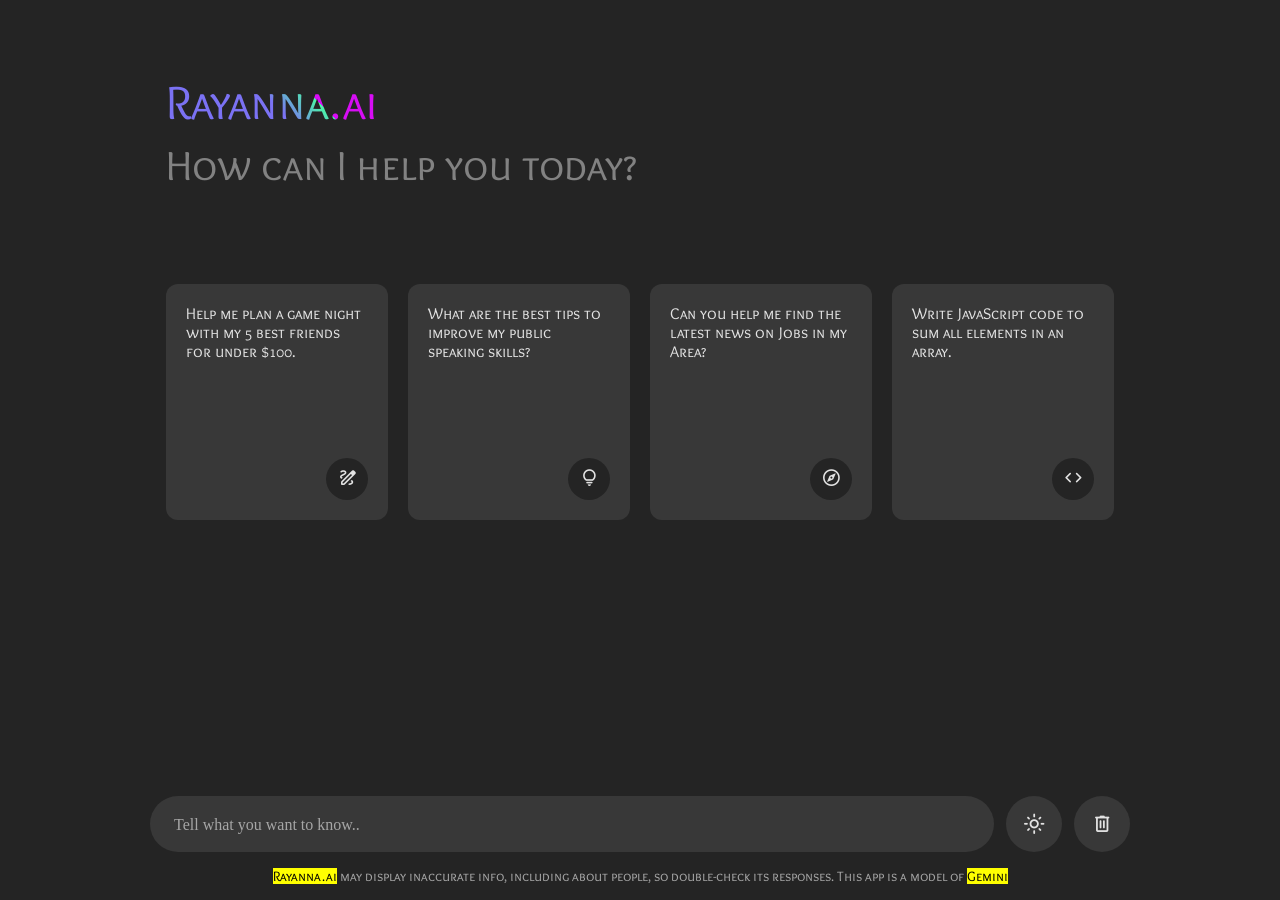
==== index.html @ 3b68b198 "Add files via upload" ====
<!DOCTYPE html>
<!-- Coding By CodingNepal - www.codingnepalweb.com -->
<html lang="en">
<head>
  <meta charset="UTF-8">
  <meta name="viewport" content="width=device-width, initial-scale=1.0">
  <title>Rayanna.ai</title>
  <!-- Linking Google Fonts For Icons -->
  <link rel="stylesheet" href="https://fonts.googleapis.com/css2?family=Material+Symbols+Rounded:opsz,wght,FILL,GRAD@24,400,0,0" />
  <style>
    /* Import Google Font - Overclock+SC */
@import url('https://fonts.googleapis.com/css2?family=Overlock+SC:wght@400&display=swap');
@import url('https://fonts.googleapis.com/css2?family=Twinkle+Star&display=swap');
/* Place in your CSS file at the top of the document */
/* Place in your CSS file at the top of the document */

@import url('https://fonts.googleapis.com/css2?family=Protest+Riot&display=swap');
@import url('https://fonts.googleapis.com/css2?family=Atomic+Age&display=swap');
* {
  margin: 0;
  padding: 0;
  box-sizing: border-box;
  font-family: 'Overlock SC', cursive;
}

:root {
  /* Dark mode colors */
  --text-color: #E3E3E3;
  --subheading-color: #828282;
  --placeholder-color: #A6A6A6;
  --primary-color: #242424;
  --secondary-color: #383838;
  --secondary-hover-color: #444;
}

.light_mode {
  /* Light mode colors */
  --text-color: #222;
  --subheading-color: #A0A0A0;
  --placeholder-color: #6C6C6C;
  --primary-color: #FFF;
  --secondary-color: #E9EEF6;
  --secondary-hover-color: #DBE1EA;
}

body {
  background: var(--primary-color);
}

.header, .chat-list .message, .typing-form {
  margin: 0 auto;
  max-width: 980px;
}

.header {
  margin-top: 6vh;
  padding: 1rem;
  overflow-x: hidden;
}

body.hide-header .header {
  margin: 0;
  display: none;
}

.header :where(.title, .subtitle) {
  color: var(--text-color);
  font-weight: 500;
  line-height: 4rem;
}

/** Text Gradient Example */ 
.header .title {
  width: fit-content;
  font-size: 3rem;
font-family: 'Overlock SC', cursive;
 color: #7b72f4; 
 background-image: linear-gradient(45deg, #7b72f4 50%, #49faa5 67%, #d70df4 6%); 
 background-clip: text; 
 -webkit-background-clip: text; 
 -webkit-text-fill-color: transparent; 
}

.header .subtitle {
  font-size: 2.6rem;
  color: var(--subheading-color);
}

.suggestion-list {
  width: 100%;
  list-style: none;
  display: flex;
  gap: 1.25rem;
  margin-top: 9.5vh;
  overflow: hidden;
  overflow-x: auto;
  scroll-snap-type: x mandatory;
  scrollbar-width: none;
}

.suggestion-list .suggestion {
  cursor: pointer;
  padding: 1.25rem;
  width: 222px;
  flex-shrink: 0;
  display: flex;
  flex-direction: column;
  align-items: flex-end;
  border-radius: 0.75rem;
  justify-content: space-between;
  background: var(--secondary-color);
  transition: 0.2s ease;
}

.suggestion-list .suggestion:hover {
  background: var(--secondary-hover-color);
}

.suggestion-list .suggestion :where(.text, .icon) {
  font-weight: 400;
  color: var(--text-color);
}

.suggestion-list .suggestion .icon {
  width: 42px;
  height: 42px;
  display: flex;
  font-size: 1.3rem;
  margin-top: 2.5rem;
  align-self: flex-end;
  align-items: center;
  border-radius: 50%;
  justify-content: center;
  color: var(--text-color);
  background: var(--primary-color);
}

.chat-list {
  padding: 2rem 1rem 12rem;
  max-height: 100vh;
  overflow-y: auto;
  scrollbar-color: #999 transparent;
}

.chat-list .message.incoming {
  margin-top: 1.5rem;
}

.chat-list .message .message-content {
  display: flex;
  gap: 1.5rem;
  width: 100%;
  align-items: center;
}

.chat-list .message .text {
  color: var(--text-color);
  white-space: pre-wrap;
}

.chat-list .message.error .text {
  color: #e55865;
}

.chat-list .message.loading .text {
  display: none;
}

.chat-list .message .avatar {
  width: 40px;
  height: 40px;
  object-fit: cover;
  border-radius: 50%;
  align-self: flex;
}

.chat-list .message.loading .avatar {
  animation: rotate 9s linear infinite;
}

@keyframes rotate {
  100% {
    transform: rotate(360deg);
  }
}

.chat-list .message .icon {
  color: var(--text-color);
  cursor: pointer;
  height: 35px;
  width: 35px;
  border-radius: 50%;
  display: flex;
  align-items: center;
  justify-content: center;
  background: none;
  font-size: 1.25rem;
  margin-left: 3.5rem;
  visibility: hidden;
}

.chat-list .message .icon.hide {
  visibility: hidden;
}

.chat-list .message:not(.loading, .error):hover .icon:not(.hide){
  visibility: visible;
}

.chat-list .message .icon:hover {
  background: var(--secondary-hover-color);
}

.chat-list .message .loading-indicator {
  display: none;
  gap: 0.8rem;
  width: 100%;
  flex-direction: column;
}

.chat-list .message.loading .loading-indicator {
  display: flex;
}

.chat-list .message .loading-indicator .loading-bar {
  height: 11px;
  width: 100%;
  border-radius: 0.135rem;
  background-position: -800px 0;
  background: linear-gradient(to right,#6439FF, #7CF5FF, #6439FF);
  animation: loading 5s linear infinite;
}

.chat-list .message .loading-indicator .loading-bar:last-child {
  width: 70%;
}

@keyframes loading {
  0% {
    background-position: -800px 0;
  }

  100% {
    background-position: 800px 0;
  }
}

.typing-area {
  position: fixed;
  width: 100%;
  left: 0;
  bottom: 0;
  padding: 1rem;
  background: var(--primary-color);
  font-family: 'Atomic Age', cursive;
}

.typing-area :where(.typing-form, .action-buttons) {
  display: flex;
  gap: 0.75rem;
}

.typing-form .input-wrapper {
  width: 100%;
  height: 56px;
  display: flex;
  position: relative;
}

.typing-form .typing-input {
  height: 100%;
  width: 100%;
  border: none;
  outline: none;
  resize: none;
  font-size: 1rem;
  font-family: 'Overlock SC', cursive;
  color: var(--text-color);
  padding: 1.1rem 4rem 1.1rem 1.5rem;
  border-radius: 100px;
  background: var(--secondary-color);
}

.typing-form .typing-input:focus {
  background: var(--secondary-hover-color);
}

.typing-form .typing-input::placeholder {
  color: var(--placeholder-color);
font-family: 'Popins', cursive;
}

.typing-area .icon {
  width: 56px;
  height: 56px;
  flex-shrink: 0;
  cursor: pointer;
  border-radius: 50%;
  display: flex;
  font-size: 1.4rem;
  color: var(--text-color);
  align-items: center;
  justify-content: center;
  background: var(--secondary-color);
  transition: 0.2s ease;
}

.typing-area .icon:hover {
  background: var(--secondary-hover-color);
}

.typing-form #send-message-button {
  position: absolute;
  right: 0;
  outline: none;
  border: none;
  transform: scale(0);
  background: transparent;
  transition: transform 0.2s ease;
}

.typing-form .typing-input:valid ~ #send-message-button {
  transform: scale(1);
}

.typing-area .disclaimer-text {
  text-align: center;
  font-size: 0.85rem;
  margin-top: 1rem;
  color: var(--placeholder-color);
}

/* Responsive media query code for small screen */
@media (max-width: 768px) {
  .header :is(.title, .subtitle) {
    font-size: 2rem;
    line-height: 2.6rem;
  }

  .header .subtitle {
    font-size: 1.7rem;
  }

  .typing-area :where(.typing-form, .action-buttons) {
    gap: 0.4rem;
  }

  .typing-form .input-wrapper {
    height: 50px;
  }

  .typing-form .typing-input {
    padding: 1.1rem 3.5rem 1.1rem 1.2rem;
  }

  .typing-area .icon {
    height: 50px;
    width: 50px;
  }

  .typing-area .disclaimer-text {
    font-size: 0.75rem;
    margin-top: 0.5rem;
  }
}
hr {
  background: linear-gradient(to right, #6439FF,#7CF5FF,#59FB00, #4F75FF,#00FF9C);
  height: 3px;
border: none;
border-radius: 1.5px;
}
  </style>
</head>
<body>
  <!-- Typing Area -->
  <div class="typing-area">
    <form action="#" class="typing-form">
      <div class="input-wrapper">
        <input type="text" placeholder="Tell what you want to know.." class="typing-input" required />
        <button id="send-message-button" class="icon material-symbols-rounded">send</button>
      </div>
      <div class="action-buttons">
        <span id="theme-toggle-button" class="icon material-symbols-rounded">light_mode</span>
        <span id="delete-chat-button" class="icon material-symbols-rounded">delete</span>
      </div>
    </form>
    <p class="disclaimer-text">
      <mark>Rayanna.ai</mark> may display inaccurate info, including about people, so double-check its responses. This app is a model of <mark>Gemini</mark>
    </p>
  </div>
  <header class="header">
    <!-- Header Greetings -->
    <h1 class="title">Rayanna.ai</h1>
    <p class="subtitle">How can I help you today?</p>

    <!-- Suggestion list -->
    <ul class="suggestion-list">
      <li class="suggestion">
        <h4 class="text">Help me plan a game night with my 5 best friends for under $100.</h4>
        <span class="icon material-symbols-rounded">draw</span>
      </li>
      <li class="suggestion">
        <h4 class="text">What are the best tips to improve my public speaking skills?</h4>
        <span class="icon material-symbols-rounded">lightbulb</span>
      </li>
      <li class="suggestion">
        <h4 class="text">Can you help me find the latest news on Jobs in my Area?</h4>
        <span class="icon material-symbols-rounded">explore</span>
      </li>
      <li class="suggestion">
        <h4 class="text">Write JavaScript code to sum all elements in an array.</h4>
        <span class="icon material-symbols-rounded">code</span>
      </li>
      <li class="suggestion">
        <h4 class="text">New Store opening Ideas</h4>
        <span class="icon material-symbols-rounded">store</span>
      </li>
      <li class="suggestion">
        <h4 class="text">Create a study shedule</h4>
        <span class="icon material-symbols-rounded">book</span>
      </li>
        <li class="suggestion">
        <h4 class="text">Explore the Space with me and tell about stars</h4>
        <span class="icon material-symbols-rounded">stars</span>
      </li>
<!--  More Suggestions -->
        <li class="suggestion">
        <h4 class="text">Create a brief script for my upcoming YouTube video on healthy meal prep for busy professionals.</h4>
        <span class="icon material-symbols-rounded">youtube_activity</span>
      </li>
        <li class="suggestion">
        <h4 class="text">Help me write a short and sweet email to my boss requesting a raise.</h4>
        <span class="icon material-symbols-rounded">mail</span>
      </li>
        <li class="suggestion">
        <h4 class="text">Generate a set of questions for an upcoming survey on consumer attitudes towards sustainable fashion.</h4>
        <span class="icon material-symbols-rounded">diamond</span>
      </li>
        <li class="suggestion">
        <h4 class="text">Provide a guide on managing finances for a small business, including budgeting, cash flow management, and tax considerations.</h4>
        <span class="icon material-symbols-rounded">money_bag</span>
      </li>
    </ul>
  </header>

  <!-- Chat List / Container -->
  <div class="chat-list"></div>




  


















<!-- Start of OpenWidget (www.openwidget.com) code -->
<script>
  window.__ow = window.__ow || {};
  window.__ow.organizationId = "98b9abe6-23d7-4c8e-a4ef-96b22696988b";
  window.__ow.integration_name = "manual_settings";
  window.__ow.product_name = "openwidget";   
  ;(function(n,t,c){function i(n){return e._h?e._h.apply(null,n):e._q.push(n)}var e={_q:[],_h:null,_v:"2.0",on:function(){i(["on",c.call(arguments)])},once:function(){i(["once",c.call(arguments)])},off:function(){i(["off",c.call(arguments)])},get:function(){if(!e._h)throw new Error("[OpenWidget] You can't use getters before load.");return i(["get",c.call(arguments)])},call:function(){i(["call",c.call(arguments)])},init:function(){var n=t.createElement("script");n.async=!0,n.type="text/javascript",n.src="https://cdn.openwidget.com/openwidget.js",t.head.appendChild(n)}};!n.__ow.asyncInit&&e.init(),n.OpenWidget=n.OpenWidget||e}(window,document,[].slice))
</script>
<noscript>You need to <a href="https://www.openwidget.com/enable-javascript" rel="noopener nofollow">enable JavaScript</a> to use the communication tool powered by <a href="https://www.openwidget.com/" rel="noopener nofollow" target="_blank">OpenWidget</a></noscript>
<!-- End of OpenWidget code -->







<script>
       const typingForm = document.querySelector(".typing-form");
const chatContainer = document.querySelector(".chat-list");
const suggestions = document.querySelectorAll(".suggestion");
const toggleThemeButton = document.querySelector("#theme-toggle-button");
const deleteChatButton = document.querySelector("#delete-chat-button");

// State variables
let userMessage = null;
let isResponseGenerating = false;

// API configuration
const API_KEY = "AIzaSyCOgC-ZBvumuLG8wC_yUpiAoJLV4dIMWZE"; // Your API key here
const API_URL = `https://generativelanguage.googleapis.com/v1/models/gemini-pro:generateContent?key=${API_KEY}`;

// Load theme and chat data from local storage on page load
const loadDataFromLocalstorage = () => {
  const savedChats = localStorage.getItem("saved-chats");
  const isLightMode = (localStorage.getItem("themeColor") === "light_mode");

  // Apply the stored theme
  document.body.classList.toggle("light_mode", isLightMode);
  toggleThemeButton.innerText = isLightMode ? "dark_mode" : "light_mode";

  // Restore saved chats or clear the chat container
  chatContainer.innerHTML = savedChats || '';
  document.body.classList.toggle("hide-header", savedChats);

  chatContainer.scrollTo(0, chatContainer.scrollHeight); // Scroll to the bottom
}

// Create a new message element and return it
const createMessageElement = (content, ...classes) => {
  const div = document.createElement("div");
  div.classList.add("message", ...classes);
  div.innerHTML = content;
  return div;
}

// Show typing effect by displaying words one by one
const showTypingEffect = (text, textElement, incomingMessageDiv) => {
  const words = text.split(' ');
  let currentWordIndex = 0;

  const typingInterval = setInterval(() => {
    // Append each word to the text element with a space
    textElement.innerText += (currentWordIndex === 0 ? '' : ' ') + words[currentWordIndex++];
    incomingMessageDiv.querySelector(".icon").classList.add("hide");

    // If all words are displayed
    if (currentWordIndex === words.length) {
      clearInterval(typingInterval);
      isResponseGenerating = false;
      incomingMessageDiv.querySelector(".icon").classList.remove("hide");
      localStorage.setItem("saved-chats", chatContainer.innerHTML); // Save chats to local storage
    }
    chatContainer.scrollTo(0, chatContainer.scrollHeight); // Scroll to the bottom
  }, 75);
}

// Fetch response from the API based on user message
const generateAPIResponse = async (incomingMessageDiv) => {
  const textElement = incomingMessageDiv.querySelector(".text"); // Getting text element

  try {
    // Send a POST request to the API with the user's message
    const response = await fetch(API_URL, {
      method: "POST",
      headers: { "Content-Type": "application/json" },
      body: JSON.stringify({ 
        contents: [{ 
          role: "user", 
          parts: [{ text: userMessage }] 
        }] 
      }),
    });

    const data = await response.json();
    if (!response.ok) throw new Error(data.error.message);

    // Get the API response text and remove asterisks from it
    const apiResponse = data?.candidates[0].content.parts[0].text.replace(/\*\*(.*?)\*\*/g, '$1');
    showTypingEffect(apiResponse, textElement, incomingMessageDiv); // Show typing effect
  } catch (error) { // Handle error
    isResponseGenerating = false;
    textElement.innerText = error.message;
    textElement.parentElement.closest(".message").classList.add("error");
  } finally {
    incomingMessageDiv.classList.remove("loading");
  }
}

// Show a loading animation while waiting for the API response
const showLoadingAnimation = () => {
  const html = `<div class="message-content">
                  <a href="https://ibb.co/KNHnqPg" target="none"><img class="avatar" src="https://i.ibb.co/1sxcqgN/In-Shot-20241112-022932864.jpg" alt="Logo.121120240325.129b/s" border="0" onclick="javascript:target="blabk""></a>
                  <p class="text"></p>
                  <div class="loading-indicator">
                    <div class="loading-bar"></div>
                    <div class="loading-bar"></div>
                    <div class="loading-bar"></div>
                  </div>
                </div>
                <span onClick="copyMessage(this)" class="icon material-symbols-rounded">content_copy</span><hr>`;

  const incomingMessageDiv = createMessageElement(html, "incoming", "loading");
  chatContainer.appendChild(incomingMessageDiv);

  chatContainer.scrollTo(0, chatContainer.scrollHeight); // Scroll to the bottom
  generateAPIResponse(incomingMessageDiv);
}

// Copy message text to the clipboard
const copyMessage = (copyButton) => {
  const messageText = copyButton.parentElement.querySelector(".text").innerText;

  navigator.clipboard.writeText(messageText);
  copyButton.innerText = "done"; // Show confirmation icon
  setTimeout(() => copyButton.innerText = "content_copy", 1000); // Revert icon after 1 second
}

// Handle sending outgoing chat messages
const handleOutgoingChat = () => {
  userMessage = typingForm.querySelector(".typing-input").value.trim() || userMessage;
  if(!userMessage || isResponseGenerating) return; // Exit if there is no message or response is generating

  isResponseGenerating = true;

  const html = `<div class="message-content">
                  <a href="https://imgbb.com/"><img src="https://i.ibb.co/Prxp0NJ/account-14268099.png" alt="account-14268099" border="0" height="40px" width="40px"></a>
                  <p class="text"></p>
                </div><hr style="border-color: linear-gradient(#4949e7, #ff0odc);">`;

  const outgoingMessageDiv = createMessageElement(html, "outgoing");
  outgoingMessageDiv.querySelector(".text").innerText = userMessage;
  chatContainer.appendChild(outgoingMessageDiv);
  
  typingForm.reset(); // Clear input field
  document.body.classList.add("hide-header");
  chatContainer.scrollTo(0, chatContainer.scrollHeight); // Scroll to the bottom
  setTimeout(showLoadingAnimation, 500); // Show loading animation after a delay
}

// Toggle between light and dark themes
toggleThemeButton.addEventListener("click", () => {
  const isLightMode = document.body.classList.toggle("light_mode");
  localStorage.setItem("themeColor", isLightMode ? "light_mode" : "dark_mode");
  toggleThemeButton.innerText = isLightMode ? "dark_mode" : "light_mode";
});

// Delete all chats from local storage when button is clicked
deleteChatButton.addEventListener("click", () => {
  if (confirm("Are you sure you want to delete all the chats?")) {
    localStorage.removeItem("saved-chats");
    loadDataFromLocalstorage();
  }
});

// Set userMessage and handle outgoing chat when a suggestion is clicked
suggestions.forEach(suggestion => {
  suggestion.addEventListener("click", () => {
    userMessage = suggestion.querySelector(".text").innerText;
    handleOutgoingChat();
  });
});

// Prevent default form submission and handle outgoing chat
typingForm.addEventListener("submit", (e) => {
  e.preventDefault(); 
  handleOutgoingChat();
});

loadDataFromLocalstorage();
  </script>
</body>
</html>
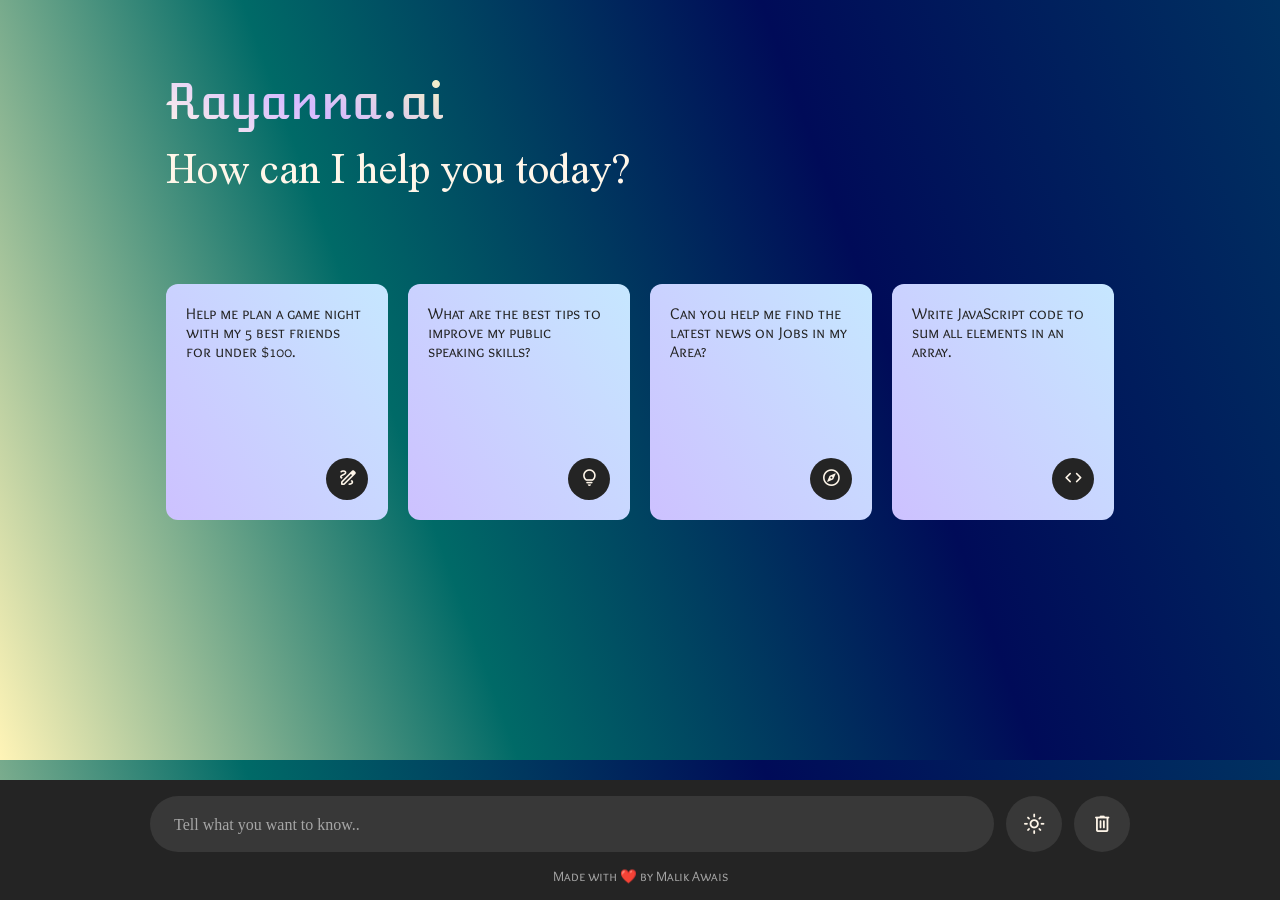
==== commit 5a6caa48: "index.html" ====
--- a/index.html
+++ b/index.html
@@ -1,5 +1,6 @@
 <!DOCTYPE html>
-<!-- Coding By CodingNepal - www.codingnepalweb.com -->
+
+
 <html lang="en">
 <head>
   <meta charset="UTF-8">
@@ -8,14 +9,16 @@
   <!-- Linking Google Fonts For Icons -->
   <link rel="stylesheet" href="https://fonts.googleapis.com/css2?family=Material+Symbols+Rounded:opsz,wght,FILL,GRAD@24,400,0,0" />
   <style>
-    /* Import Google Font - Overclock+SC */
+     /* Import Google Font - Overclock+SC */
 @import url('https://fonts.googleapis.com/css2?family=Overlock+SC:wght@400&display=swap');
 @import url('https://fonts.googleapis.com/css2?family=Twinkle+Star&display=swap');
-/* Place in your CSS file at the top of the document */
-/* Place in your CSS file at the top of the document */
-
 @import url('https://fonts.googleapis.com/css2?family=Protest+Riot&display=swap');
 @import url('https://fonts.googleapis.com/css2?family=Atomic+Age&display=swap');
+@import url('https://fonts.googleapis.com/css2?family=Play&display=swap');
+@import url('https://fonts.googleapis.com/css2?family=Nuosu+SIL:wght@400&display=swap');
+
+
+
 * {
   margin: 0;
   padding: 0;
@@ -25,26 +28,37 @@
 
 :root {
   /* Dark mode colors */
-  --text-color: #E3E3E3;
-  --subheading-color: #828282;
+  --text-color: #FFF6E9;
+  --subheading-color: #FFF6E9;
   --placeholder-color: #A6A6A6;
   --primary-color: #242424;
   --secondary-color: #383838;
   --secondary-hover-color: #444;
+  --bg1: linear-gradient(55deg, #000B58, #003161, #006A67);
+  --sg1: linear-gradient(55deg, #26A69A, #B2DFDB);
+  --sg2: linear-gradient(55deg, #CDC1FF, #C6E7FF);
+  --t1: linear-gradient(33deg, #FFF6E9, #d5b9ff, #F6F7C4);
+  --bg2: linear-gradient(-110deg, #003161, #000B58, #006A67, #FFF4B7);
 }
 
 .light_mode {
   /* Light mode colors */
   --text-color: #222;
-  --subheading-color: #A0A0A0;
+  --subheading-color: #4B4376;
   --placeholder-color: #6C6C6C;
   --primary-color: #FFF;
   --secondary-color: #E9EEF6;
   --secondary-hover-color: #DBE1EA;
+  --bg1: linear-gradient(55deg, #EF9A9A, #F48FB1, #CE93D8, #EF9A9A);
+  --sg1: linear-gradient(55deg, #26A69A, #B2DFDB);
+  --sg2: linear-gradient(55deg, #7AB2D3, #608BC1);
+  --t1: linear-gradient(33deg, #3D3BF3, #8B5DFF, #3D3BF3);
+  --bg2: linear-gradient(55deg, #BFECFF, #FFF6E3, #CDC1FF, #FFCCEA);
 }
 
 body {
-  background: var(--primary-color);
+  background: var(--bg2);
+font-family: 'Nuosu SIL', sans-serif;
 }
 
 .header, .chat-list .message, .typing-form {
@@ -73,9 +87,9 @@
 .header .title {
   width: fit-content;
   font-size: 3rem;
-font-family: 'Overlock SC', cursive;
+font-family: 'Atomic Age', sans-serif;
  color: #7b72f4; 
- background-image: linear-gradient(45deg, #7b72f4 50%, #49faa5 67%, #d70df4 6%); 
+ background-image: var(--t1); 
  background-clip: text; 
  -webkit-background-clip: text; 
  -webkit-text-fill-color: transparent; 
@@ -84,6 +98,7 @@
 .header .subtitle {
   font-size: 2.6rem;
   color: var(--subheading-color);
+font-family: 'Nuosu SIL', sans-serif;
 }
 
 .suggestion-list {
@@ -108,7 +123,7 @@
   align-items: flex-end;
   border-radius: 0.75rem;
   justify-content: space-between;
-  background: var(--secondary-color);
+  background: var(--sg2);
   transition: 0.2s ease;
 }
 
@@ -118,7 +133,7 @@
 
 .suggestion-list .suggestion :where(.text, .icon) {
   font-weight: 400;
-  color: var(--text-color);
+  color: #222;
 }
 
 .suggestion-list .suggestion .icon {
@@ -144,6 +159,7 @@
 
 .chat-list .message.incoming {
   margin-top: 1.5rem;
+  
 }
 
 .chat-list .message .message-content {
@@ -175,7 +191,7 @@
 }
 
 .chat-list .message.loading .avatar {
-  animation: rotate 9s linear infinite;
+  animation: rotate 5s linear infinite;
 }
 
 @keyframes rotate {
@@ -371,7 +387,7 @@
 }
   </style>
 </head>
-<body>
+<body  onload="alert('Raynna.ai may display inaccurate info, including about people, so double-check its responses.')">
   <!-- Typing Area -->
   <div class="typing-area">
     <form action="#" class="typing-form">
@@ -385,9 +401,11 @@
       </div>
     </form>
     <p class="disclaimer-text">
-      <mark>Rayanna.ai</mark> may display inaccurate info, including about people, so double-check its responses. This app is a model of <mark>Gemini</mark>
+      Made with ❤️ by Malik Awais
     </p>
   </div>
+
+
   <header class="header">
     <!-- Header Greetings -->
     <h1 class="title">Rayanna.ai</h1>
@@ -450,7 +468,6 @@
 
 
   
-
 
 
 
@@ -486,7 +503,8 @@
 
 
 <script>
-       const typingForm = document.querySelector(".typing-form");
+
+const typingForm = document.querySelector(".typing-form");
 const chatContainer = document.querySelector(".chat-list");
 const suggestions = document.querySelectorAll(".suggestion");
 const toggleThemeButton = document.querySelector("#theme-toggle-button");
@@ -614,7 +632,7 @@
   isResponseGenerating = true;
 
   const html = `<div class="message-content">
-                  <a href="https://imgbb.com/"><img src="https://i.ibb.co/Prxp0NJ/account-14268099.png" alt="account-14268099" border="0" height="40px" width="40px"></a>
+                  <a href="https://imgbb.com/"><img src="https://i.ibb.co/g61c6M6/3135715.png" alt="account-14268099" border="0" height="40px" width="40px"></a>
                   <p class="text"></p>
                 </div><hr style="border-color: linear-gradient(#4949e7, #ff0odc);">`;
 
@@ -658,6 +676,7 @@
 });
 
 loadDataFromLocalstorage();
-  </script>
+
+</script>
 </body>
-</html>+  </html>
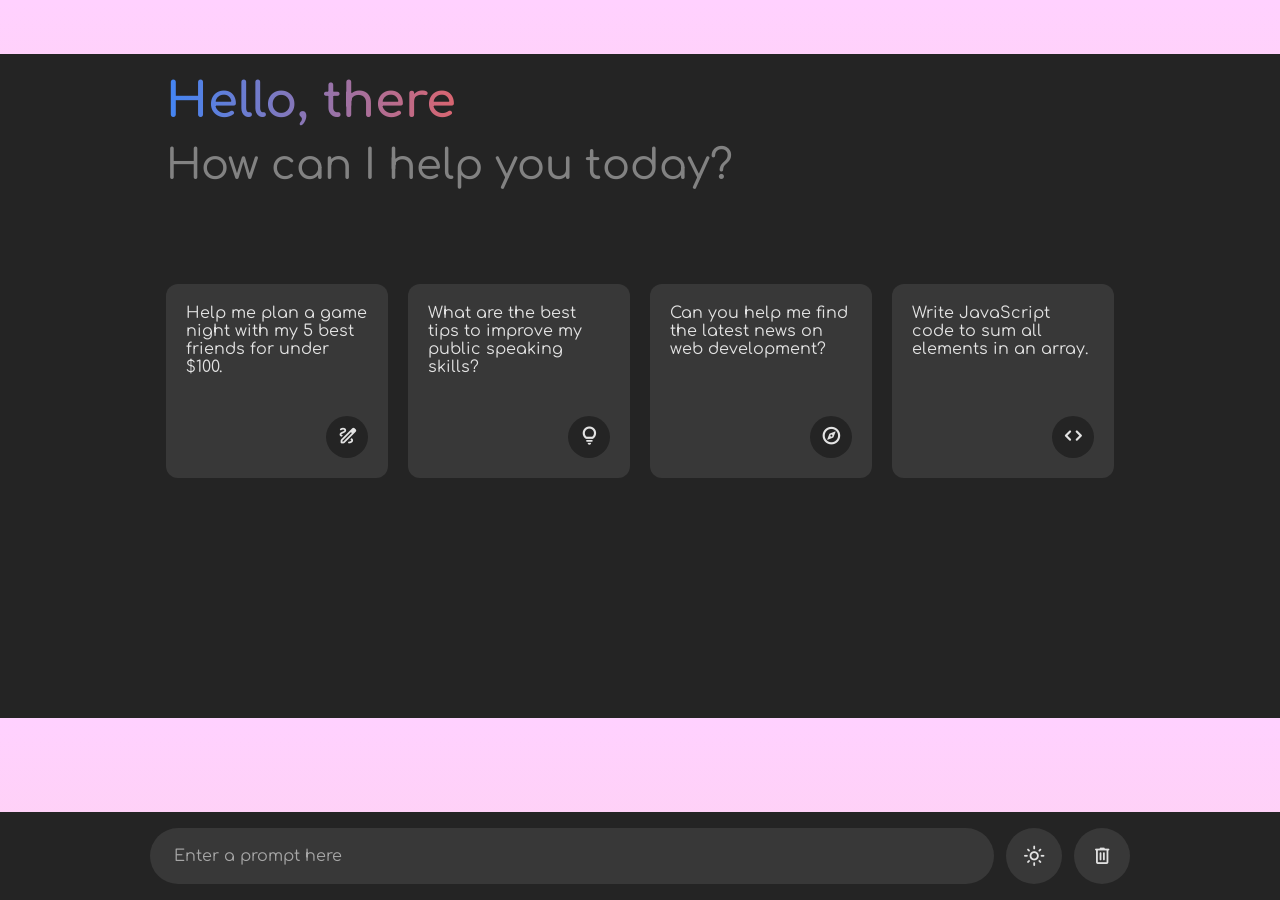
==== commit dbb7d57c: "index.html" ====
--- a/index.html
+++ b/index.html
@@ -1,64 +1,53 @@
 <!DOCTYPE html>
-
-
+<!-- Coding By CodingNepal - www.codingnepalweb.com -->
 <html lang="en">
 <head>
   <meta charset="UTF-8">
   <meta name="viewport" content="width=device-width, initial-scale=1.0">
-  <title>Rayanna.ai</title>
+  <title>Gemini Chatbot | CodingNepal</title>
   <!-- Linking Google Fonts For Icons -->
-  <link rel="stylesheet" href="https://fonts.googleapis.com/css2?family=Material+Symbols+Rounded:opsz,wght,FILL,GRAD@24,400,0,0" />
+  <link rel="stylesheet" href="https://fonts.googleapis.com/css2?family=Material+Symbols+Rounded:opsz,wght,FILL,GRAD@24,100,0,0" />
   <style>
-     /* Import Google Font - Overclock+SC */
-@import url('https://fonts.googleapis.com/css2?family=Overlock+SC:wght@400&display=swap');
-@import url('https://fonts.googleapis.com/css2?family=Twinkle+Star&display=swap');
-@import url('https://fonts.googleapis.com/css2?family=Protest+Riot&display=swap');
-@import url('https://fonts.googleapis.com/css2?family=Atomic+Age&display=swap');
-@import url('https://fonts.googleapis.com/css2?family=Play&display=swap');
-@import url('https://fonts.googleapis.com/css2?family=Nuosu+SIL:wght@400&display=swap');
-
-
-
+/* Import Google Font - Poppins */
+@import url('https://fonts.googleapis.com/css2?family=Poppins:wght@400;500;600&display=swap');
+@import url('https://fonts.googleapis.com/css2?family=Playwrite+US+Modern&display=swap');
+/* Place in your CSS file at the top of the document */
+/* Place in your CSS file at the top of the document */
+
+@import url('https://fonts.googleapis.com/css2?family=Comfortaa&display=swap');
+@import url('https://fonts.googleapis.com/css2?family=Quantico&display=swap');
 * {
   margin: 0;
   padding: 0;
   box-sizing: border-box;
-  font-family: 'Overlock SC', cursive;
+  font-family: "Poppins", sans-serif;
 }
 
 :root {
   /* Dark mode colors */
-  --text-color: #FFF6E9;
-  --subheading-color: #FFF6E9;
+  --text-color: #E3E3E3;
+  --subheading-color: #828282;
   --placeholder-color: #A6A6A6;
   --primary-color: #242424;
   --secondary-color: #383838;
   --secondary-hover-color: #444;
-  --bg1: linear-gradient(55deg, #000B58, #003161, #006A67);
-  --sg1: linear-gradient(55deg, #26A69A, #B2DFDB);
-  --sg2: linear-gradient(55deg, #CDC1FF, #C6E7FF);
-  --t1: linear-gradient(33deg, #FFF6E9, #d5b9ff, #F6F7C4);
-  --bg2: linear-gradient(-110deg, #003161, #000B58, #006A67, #FFF4B7);
+  background-image: linear-gradient(to top, #fad0c4 0%, #ffd1ff 100%);
 }
 
 .light_mode {
   /* Light mode colors */
   --text-color: #222;
-  --subheading-color: #4B4376;
+  --subheading-color: #A0A0A0;
   --placeholder-color: #6C6C6C;
   --primary-color: #FFF;
   --secondary-color: #E9EEF6;
   --secondary-hover-color: #DBE1EA;
-  --bg1: linear-gradient(55deg, #EF9A9A, #F48FB1, #CE93D8, #EF9A9A);
-  --sg1: linear-gradient(55deg, #26A69A, #B2DFDB);
-  --sg2: linear-gradient(55deg, #7AB2D3, #608BC1);
-  --t1: linear-gradient(33deg, #3D3BF3, #8B5DFF, #3D3BF3);
-  --bg2: linear-gradient(55deg, #BFECFF, #FFF6E3, #CDC1FF, #FFCCEA);
 }
 
 body {
-  background: var(--bg2);
-font-family: 'Nuosu SIL', sans-serif;
+  background: var(--primary-color);
+  font-family: 'Comfortaa', cursive;
+
 }
 
 .header, .chat-list .message, .typing-form {
@@ -70,6 +59,7 @@
   margin-top: 6vh;
   padding: 1rem;
   overflow-x: hidden;
+font-family: 'Comfortaa', cursive;
 }
 
 body.hide-header .header {
@@ -83,22 +73,22 @@
   line-height: 4rem;
 }
 
-/** Text Gradient Example */ 
 .header .title {
   width: fit-content;
   font-size: 3rem;
-font-family: 'Atomic Age', sans-serif;
- color: #7b72f4; 
- background-image: var(--t1); 
- background-clip: text; 
- -webkit-background-clip: text; 
- -webkit-text-fill-color: transparent; 
+font-weight: 800;
+  background-clip: text;
+  background: linear-gradient(to right, #4285f4, #d96570);
+  -webkit-background-clip: text;
+  -webkit-text-fill-color: transparent;
+font-family: 'Comfortaa', cursive;
 }
 
 .header .subtitle {
   font-size: 2.6rem;
   color: var(--subheading-color);
-font-family: 'Nuosu SIL', sans-serif;
+font-family: 'Comfortaa', cursive;
+
 }
 
 .suggestion-list {
@@ -111,6 +101,7 @@
   overflow-x: auto;
   scroll-snap-type: x mandatory;
   scrollbar-width: none;
+  font-family: 'Comfortaa', cursive;
 }
 
 .suggestion-list .suggestion {
@@ -123,7 +114,7 @@
   align-items: flex-end;
   border-radius: 0.75rem;
   justify-content: space-between;
-  background: var(--sg2);
+  background: var(--secondary-color);
   transition: 0.2s ease;
 }
 
@@ -133,10 +124,11 @@
 
 .suggestion-list .suggestion :where(.text, .icon) {
   font-weight: 400;
-  color: #222;
-}
-
-.suggestion-list .suggestion .icon {
+  color: var(--text-color);
+font-family: 'Comfortaa', cursive;
+}
+
+.suggestion-list .suggestion #icon {
   width: 42px;
   height: 42px;
   display: flex;
@@ -148,6 +140,7 @@
   justify-content: center;
   color: var(--text-color);
   background: var(--primary-color);
+font-weight: 600;
 }
 
 .chat-list {
@@ -159,19 +152,22 @@
 
 .chat-list .message.incoming {
   margin-top: 1.5rem;
-  
+min-width: 30px;
+
 }
 
 .chat-list .message .message-content {
   display: flex;
   gap: 1.5rem;
-  width: 100%;
+  width: 70%;
   align-items: center;
 }
 
 .chat-list .message .text {
   color: var(--text-color);
   white-space: pre-wrap;
+background: ;
+border-radius: 15px 15px 15px 4px;
 }
 
 .chat-list .message.error .text {
@@ -187,11 +183,11 @@
   height: 40px;
   object-fit: cover;
   border-radius: 50%;
-  align-self: flex;
+  align-self: flex-start;
 }
 
 .chat-list .message.loading .avatar {
-  animation: rotate 5s linear infinite;
+  animation: rotate 3s linear infinite;
 }
 
 @keyframes rotate {
@@ -220,7 +216,7 @@
 }
 
 .chat-list .message:not(.loading, .error):hover .icon:not(.hide){
-  visibility: visible;
+  visibility: hiddena;
 }
 
 .chat-list .message .icon:hover {
@@ -243,8 +239,8 @@
   width: 100%;
   border-radius: 0.135rem;
   background-position: -800px 0;
-  background: linear-gradient(to right,#6439FF, #7CF5FF, #6439FF);
-  animation: loading 5s linear infinite;
+  background: linear-gradient(to right, #4285f4, var(--primary-color), #4285f4);
+  animation: loading 3s linear infinite;
 }
 
 .chat-list .message .loading-indicator .loading-bar:last-child {
@@ -268,7 +264,6 @@
   bottom: 0;
   padding: 1rem;
   background: var(--primary-color);
-  font-family: 'Atomic Age', cursive;
 }
 
 .typing-area :where(.typing-form, .action-buttons) {
@@ -290,11 +285,11 @@
   outline: none;
   resize: none;
   font-size: 1rem;
-  font-family: 'Overlock SC', cursive;
   color: var(--text-color);
   padding: 1.1rem 4rem 1.1rem 1.5rem;
   border-radius: 100px;
   background: var(--secondary-color);
+font-family: 'Comfortaa', cursive;
 }
 
 .typing-form .typing-input:focus {
@@ -303,7 +298,7 @@
 
 .typing-form .typing-input::placeholder {
   color: var(--placeholder-color);
-font-family: 'Popins', cursive;
+font-family: 'Comfortaa', cursive;
 }
 
 .typing-area .icon {
@@ -379,20 +374,53 @@
     margin-top: 0.5rem;
   }
 }
-hr {
-  background: linear-gradient(to right, #6439FF,#7CF5FF,#59FB00, #4F75FF,#00FF9C);
-  height: 3px;
-border: none;
-border-radius: 1.5px;
-}
   </style>
+
+
+
+
+
+
+        <script async src="https://pagead2.googlesyndication.com/pagead/js/adsbygoogle.js?client=ca-pub-4807748285195050"
+     crossorigin="anonymous"></script>
+
+
 </head>
-<body  onload="alert('Raynna.ai may display inaccurate info, including about people, so double-check its responses.')">
+<body onload="alert('Rayanna AI may display inaccurate info, including about people, so double-check its responses. --- Made with ❤️ by Malik Awais')">
+  <header class="header">
+    <!-- Header Greetings -->
+    <h1 class="title">Hello, there</h1>
+    <p class="subtitle">How can I help you today?</p>
+
+    <!-- Suggestion list -->
+    <ul class="suggestion-list">
+      <li class="suggestion">
+        <h4 class="text">Help me plan a game night with my 5 best friends for under $100.</h4>
+        <span id="icon" class="material-symbols-rounded">draw</span>
+      </li>
+      <li class="suggestion">
+        <h4 class="text">What are the best tips to improve my public speaking skills?</h4>
+        <span id="icon" class="material-symbols-rounded">lightbulb</span>
+      </li>
+      <li class="suggestion">
+        <h4 class="text">Can you help me find the latest news on web development?</h4>
+        <span id="icon" class="material-symbols-rounded">explore</span>
+      </li>
+      <li class="suggestion">
+        <h4 class="text">Write JavaScript code to sum all elements in an array.</h4>
+        <span id="icon" class="material-symbols-rounded">code</span>
+      </li>
+    </ul>
+  </header>
+
+  <!-- Chat List / Container -->
+  <div class="chat-list"></div>
+
   <!-- Typing Area -->
   <div class="typing-area">
     <form action="#" class="typing-form">
       <div class="input-wrapper">
-        <input type="text" placeholder="Tell what you want to know.." class="typing-input" required />
+        <input type="text" placeholder="Enter a prompt here" class="typing-input" required />
         <button id="send-message-button" class="icon material-symbols-rounded">send</button>
       </div>
       <div class="action-buttons">
@@ -400,111 +428,11 @@
         <span id="delete-chat-button" class="icon material-symbols-rounded">delete</span>
       </div>
     </form>
-    <p class="disclaimer-text">
-      Made with ❤️ by Malik Awais
-    </p>
+   
   </div>
 
-
-  <header class="header">
-    <!-- Header Greetings -->
-    <h1 class="title">Rayanna.ai</h1>
-    <p class="subtitle">How can I help you today?</p>
-
-    <!-- Suggestion list -->
-    <ul class="suggestion-list">
-      <li class="suggestion">
-        <h4 class="text">Help me plan a game night with my 5 best friends for under $100.</h4>
-        <span class="icon material-symbols-rounded">draw</span>
-      </li>
-      <li class="suggestion">
-        <h4 class="text">What are the best tips to improve my public speaking skills?</h4>
-        <span class="icon material-symbols-rounded">lightbulb</span>
-      </li>
-      <li class="suggestion">
-        <h4 class="text">Can you help me find the latest news on Jobs in my Area?</h4>
-        <span class="icon material-symbols-rounded">explore</span>
-      </li>
-      <li class="suggestion">
-        <h4 class="text">Write JavaScript code to sum all elements in an array.</h4>
-        <span class="icon material-symbols-rounded">code</span>
-      </li>
-      <li class="suggestion">
-        <h4 class="text">New Store opening Ideas</h4>
-        <span class="icon material-symbols-rounded">store</span>
-      </li>
-      <li class="suggestion">
-        <h4 class="text">Create a study shedule</h4>
-        <span class="icon material-symbols-rounded">book</span>
-      </li>
-        <li class="suggestion">
-        <h4 class="text">Explore the Space with me and tell about stars</h4>
-        <span class="icon material-symbols-rounded">stars</span>
-      </li>
-<!--  More Suggestions -->
-        <li class="suggestion">
-        <h4 class="text">Create a brief script for my upcoming YouTube video on healthy meal prep for busy professionals.</h4>
-        <span class="icon material-symbols-rounded">youtube_activity</span>
-      </li>
-        <li class="suggestion">
-        <h4 class="text">Help me write a short and sweet email to my boss requesting a raise.</h4>
-        <span class="icon material-symbols-rounded">mail</span>
-      </li>
-        <li class="suggestion">
-        <h4 class="text">Generate a set of questions for an upcoming survey on consumer attitudes towards sustainable fashion.</h4>
-        <span class="icon material-symbols-rounded">diamond</span>
-      </li>
-        <li class="suggestion">
-        <h4 class="text">Provide a guide on managing finances for a small business, including budgeting, cash flow management, and tax considerations.</h4>
-        <span class="icon material-symbols-rounded">money_bag</span>
-      </li>
-    </ul>
-  </header>
-
-  <!-- Chat List / Container -->
-  <div class="chat-list"></div>
-
-
-
-
-  
-
-
-
-
-
-
-
-
-
-
-
-
-
-
-
-
-
-<!-- Start of OpenWidget (www.openwidget.com) code -->
-<script>
-  window.__ow = window.__ow || {};
-  window.__ow.organizationId = "98b9abe6-23d7-4c8e-a4ef-96b22696988b";
-  window.__ow.integration_name = "manual_settings";
-  window.__ow.product_name = "openwidget";   
-  ;(function(n,t,c){function i(n){return e._h?e._h.apply(null,n):e._q.push(n)}var e={_q:[],_h:null,_v:"2.0",on:function(){i(["on",c.call(arguments)])},once:function(){i(["once",c.call(arguments)])},off:function(){i(["off",c.call(arguments)])},get:function(){if(!e._h)throw new Error("[OpenWidget] You can't use getters before load.");return i(["get",c.call(arguments)])},call:function(){i(["call",c.call(arguments)])},init:function(){var n=t.createElement("script");n.async=!0,n.type="text/javascript",n.src="https://cdn.openwidget.com/openwidget.js",t.head.appendChild(n)}};!n.__ow.asyncInit&&e.init(),n.OpenWidget=n.OpenWidget||e}(window,document,[].slice))
-</script>
-<noscript>You need to <a href="https://www.openwidget.com/enable-javascript" rel="noopener nofollow">enable JavaScript</a> to use the communication tool powered by <a href="https://www.openwidget.com/" rel="noopener nofollow" target="_blank">OpenWidget</a></noscript>
-<!-- End of OpenWidget code -->
-
-
-
-
-
-
-
-<script>
-
-const typingForm = document.querySelector(".typing-form");
+  <script>
+    const typingForm = document.querySelector(".typing-form");
 const chatContainer = document.querySelector(".chat-list");
 const suggestions = document.querySelectorAll(".suggestion");
 const toggleThemeButton = document.querySelector("#theme-toggle-button");
@@ -515,24 +443,24 @@
 let isResponseGenerating = false;
 
 // API configuration
-const API_KEY = "AIzaSyCOgC-ZBvumuLG8wC_yUpiAoJLV4dIMWZE"; // Your API key here
-const API_URL = `https://generativelanguage.googleapis.com/v1/models/gemini-pro:generateContent?key=${API_KEY}`;
+const API_KEY = "AIzaSyBxQHwErYtoGEFFOCvYt_Kv2UEiY65f2jQ"; // Your API key here
+const API_URL = `https://generativelanguage.googleapis.com/v1beta/models/gemini-1.5-flash:generateContent?key=${API_KEY}`;
 
 // Load theme and chat data from local storage on page load
 const loadDataFromLocalstorage = () => {
   const savedChats = localStorage.getItem("saved-chats");
-  const isLightMode = (localStorage.getItem("themeColor") === "light_mode");
+  const isLightMode = localStorage.getItem("themeColor") === "light_mode";
 
   // Apply the stored theme
   document.body.classList.toggle("light_mode", isLightMode);
   toggleThemeButton.innerText = isLightMode ? "dark_mode" : "light_mode";
 
   // Restore saved chats or clear the chat container
-  chatContainer.innerHTML = savedChats || '';
+  chatContainer.innerHTML = savedChats || "";
   document.body.classList.toggle("hide-header", savedChats);
 
   chatContainer.scrollTo(0, chatContainer.scrollHeight); // Scroll to the bottom
-}
+};
 
 // Create a new message element and return it
 const createMessageElement = (content, ...classes) => {
@@ -540,16 +468,16 @@
   div.classList.add("message", ...classes);
   div.innerHTML = content;
   return div;
-}
+};
 
 // Show typing effect by displaying words one by one
 const showTypingEffect = (text, textElement, incomingMessageDiv) => {
-  const words = text.split(' ');
+  const words = text.split(" ");
   let currentWordIndex = 0;
 
   const typingInterval = setInterval(() => {
     // Append each word to the text element with a space
-    textElement.innerText += (currentWordIndex === 0 ? '' : ' ') + words[currentWordIndex++];
+    textElement.innerText += (currentWordIndex === 0 ? "" : " ") + words[currentWordIndex++];
     incomingMessageDiv.querySelector(".icon").classList.add("hide");
 
     // If all words are displayed
@@ -561,7 +489,7 @@
     }
     chatContainer.scrollTo(0, chatContainer.scrollHeight); // Scroll to the bottom
   }, 75);
-}
+};
 
 // Fetch response from the API based on user message
 const generateAPIResponse = async (incomingMessageDiv) => {
@@ -572,11 +500,13 @@
     const response = await fetch(API_URL, {
       method: "POST",
       headers: { "Content-Type": "application/json" },
-      body: JSON.stringify({ 
-        contents: [{ 
-          role: "user", 
-          parts: [{ text: userMessage }] 
-        }] 
+      body: JSON.stringify({
+        contents: [
+          {
+            role: "user",
+            parts: [{ text: userMessage }],
+          },
+        ],
       }),
     });
 
@@ -584,21 +514,22 @@
     if (!response.ok) throw new Error(data.error.message);
 
     // Get the API response text and remove asterisks from it
-    const apiResponse = data?.candidates[0].content.parts[0].text.replace(/\*\*(.*?)\*\*/g, '$1');
+    const apiResponse = data.candidates[0].content.parts[0].text.replace(/\*\*(.*?)\*\*/g, "$1");
     showTypingEffect(apiResponse, textElement, incomingMessageDiv); // Show typing effect
-  } catch (error) { // Handle error
+  } catch (error) {
+    // Handle error
     isResponseGenerating = false;
     textElement.innerText = error.message;
     textElement.parentElement.closest(".message").classList.add("error");
   } finally {
     incomingMessageDiv.classList.remove("loading");
   }
-}
+};
 
 // Show a loading animation while waiting for the API response
 const showLoadingAnimation = () => {
   const html = `<div class="message-content">
-                  <a href="https://ibb.co/KNHnqPg" target="none"><img class="avatar" src="https://i.ibb.co/1sxcqgN/In-Shot-20241112-022932864.jpg" alt="Logo.121120240325.129b/s" border="0" onclick="javascript:target="blabk""></a>
+                  <img class="avatar" src="images/gemini.svg" alt="Gemini avatar">
                   <p class="text"></p>
                   <div class="loading-indicator">
                     <div class="loading-bar"></div>
@@ -606,14 +537,14 @@
                     <div class="loading-bar"></div>
                   </div>
                 </div>
-                <span onClick="copyMessage(this)" class="icon material-symbols-rounded">content_copy</span><hr>`;
+                <span onClick="copyMessage(this)" class="icon material-symbols-rounded">content_copy</span>`;
 
   const incomingMessageDiv = createMessageElement(html, "incoming", "loading");
   chatContainer.appendChild(incomingMessageDiv);
 
   chatContainer.scrollTo(0, chatContainer.scrollHeight); // Scroll to the bottom
   generateAPIResponse(incomingMessageDiv);
-}
+};
 
 // Copy message text to the clipboard
 const copyMessage = (copyButton) => {
@@ -621,30 +552,30 @@
 
   navigator.clipboard.writeText(messageText);
   copyButton.innerText = "done"; // Show confirmation icon
-  setTimeout(() => copyButton.innerText = "content_copy", 1000); // Revert icon after 1 second
-}
+  setTimeout(() => (copyButton.innerText = "content_copy"), 1000); // Revert icon after 1 second
+};
 
 // Handle sending outgoing chat messages
 const handleOutgoingChat = () => {
   userMessage = typingForm.querySelector(".typing-input").value.trim() || userMessage;
-  if(!userMessage || isResponseGenerating) return; // Exit if there is no message or response is generating
+  if (!userMessage || isResponseGenerating) return; // Exit if there is no message or response is generating
 
   isResponseGenerating = true;
 
   const html = `<div class="message-content">
-                  <a href="https://imgbb.com/"><img src="https://i.ibb.co/g61c6M6/3135715.png" alt="account-14268099" border="0" height="40px" width="40px"></a>
+                  <img class="avatar" src="images/user.jpg" alt="User avatar">
                   <p class="text"></p>
-                </div><hr style="border-color: linear-gradient(#4949e7, #ff0odc);">`;
+                </div>`;
 
   const outgoingMessageDiv = createMessageElement(html, "outgoing");
   outgoingMessageDiv.querySelector(".text").innerText = userMessage;
   chatContainer.appendChild(outgoingMessageDiv);
-  
+
   typingForm.reset(); // Clear input field
   document.body.classList.add("hide-header");
   chatContainer.scrollTo(0, chatContainer.scrollHeight); // Scroll to the bottom
   setTimeout(showLoadingAnimation, 500); // Show loading animation after a delay
-}
+};
 
 // Toggle between light and dark themes
 toggleThemeButton.addEventListener("click", () => {
@@ -662,7 +593,7 @@
 });
 
 // Set userMessage and handle outgoing chat when a suggestion is clicked
-suggestions.forEach(suggestion => {
+suggestions.forEach((suggestion) => {
   suggestion.addEventListener("click", () => {
     userMessage = suggestion.querySelector(".text").innerText;
     handleOutgoingChat();
@@ -671,12 +602,11 @@
 
 // Prevent default form submission and handle outgoing chat
 typingForm.addEventListener("submit", (e) => {
-  e.preventDefault(); 
+  e.preventDefault();
   handleOutgoingChat();
 });
 
 loadDataFromLocalstorage();
-
-</script>
+  </script>
 </body>
-  </html>
+    </html>
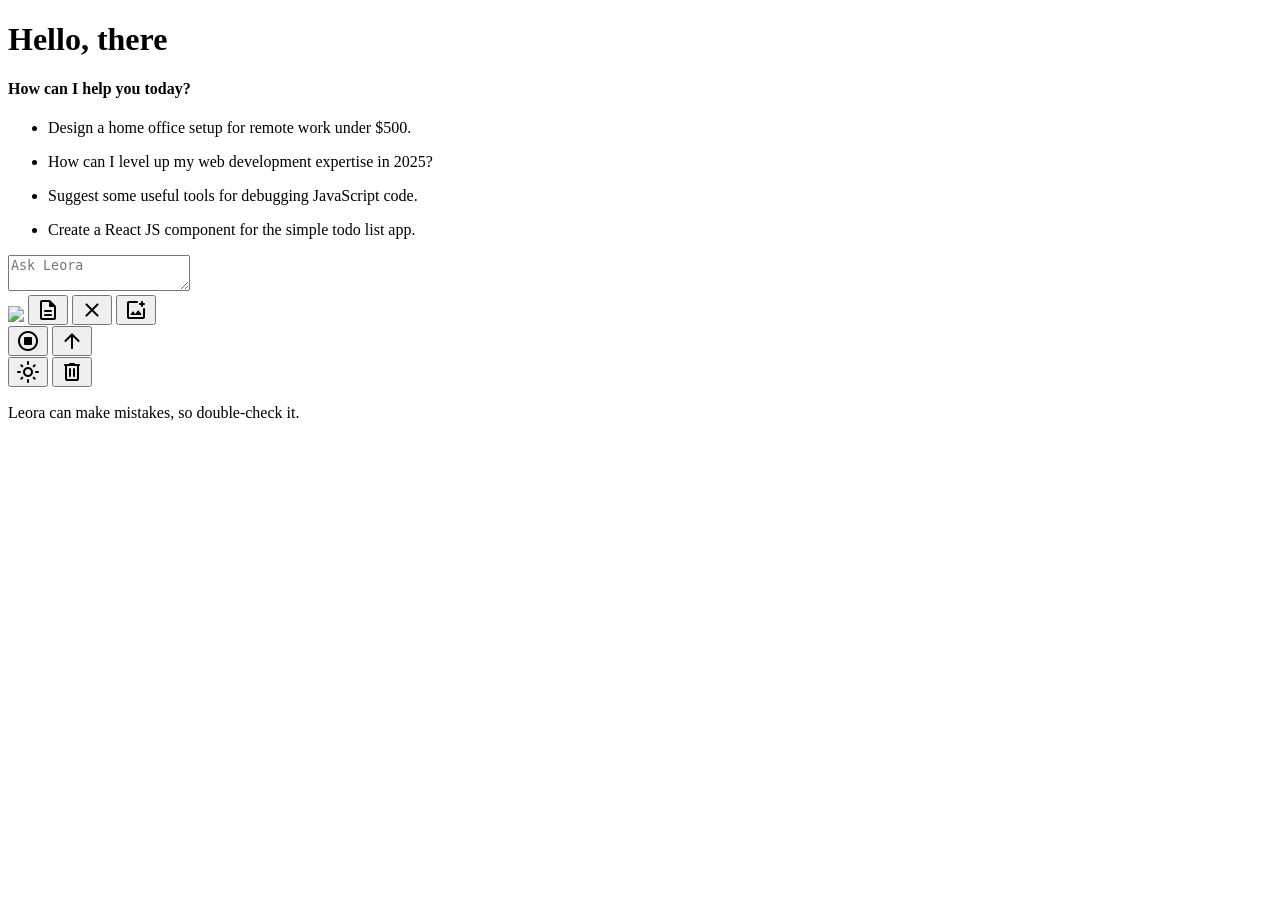
==== commit 703d3981: "index.html" ====
--- a/index.html
+++ b/index.html
@@ -1,612 +1,84 @@
 <!DOCTYPE html>
-<!-- Coding By CodingNepal - www.codingnepalweb.com -->
+<!-- Coding By Malik SoftWebs -->
 <html lang="en">
-<head>
-  <meta charset="UTF-8">
-  <meta name="viewport" content="width=device-width, initial-scale=1.0">
-  <title>Gemini Chatbot | CodingNepal</title>
-  <!-- Linking Google Fonts For Icons -->
-  <link rel="stylesheet" href="https://fonts.googleapis.com/css2?family=Material+Symbols+Rounded:opsz,wght,FILL,GRAD@24,100,0,0" />
-  <style>
-/* Import Google Font - Poppins */
-@import url('https://fonts.googleapis.com/css2?family=Poppins:wght@400;500;600&display=swap');
-@import url('https://fonts.googleapis.com/css2?family=Playwrite+US+Modern&display=swap');
-/* Place in your CSS file at the top of the document */
-/* Place in your CSS file at the top of the document */
+  <head>
+    <meta charset="UTF-8" />
+    <meta name="viewport" content="width=device-width, initial-scale=1.0" />
+    <title>Leora AI</title>
+    <!-- Linking Google Fonts For Icons -->
+    <link rel="stylesheet" href="https://fonts.googleapis.com/css2?family=Material+Symbols+Rounded:opsz,wght,FILL,GRAD@32,400,0,0" />
+    <script src="https://cdn.jsdelivr.net/npm/marked/marked.min.js"></script>
+    
+    
+    <link rel="stylesheet" href="style.css" />
+    <link rel="stylesheet" href="roots.css">
+    <link rel="stylesheet" href="suggestions.css">
+  </head>
+  <body>
+    <div class="container">
+      <!-- App Header -->
+      <header class="app-header">
+        <h1 class="heading">Hello, there</h1>
+        <h4 class="sub-heading">How can I help you today?</h4>
+      </header>
 
-@import url('https://fonts.googleapis.com/css2?family=Comfortaa&display=swap');
-@import url('https://fonts.googleapis.com/css2?family=Quantico&display=swap');
-* {
-  margin: 0;
-  padding: 0;
-  box-sizing: border-box;
-  font-family: "Poppins", sans-serif;
-}
+      <!-- Suggestions List -->
+      <ul class="suggestions">
+        <li class="suggestions-item">
+          <p class="text">Design a home office setup for remote work under $500.</p>
+          
+        </li>
+        <li class="suggestions-item">
+          <p class="text">How can I level up my web development expertise in 2025?</p>
+          
+        </li>
+        <li class="suggestions-item">
+          <p class="text">Suggest some useful tools for debugging JavaScript code.</p>
+          
+        </li>
+        <li class="suggestions-item">
+          <p class="text">Create a React JS component for the simple todo list app.</p>
+          
+        </li>
+        
+      </ul>
 
-:root {
-  /* Dark mode colors */
-  --text-color: #E3E3E3;
-  --subheading-color: #828282;
-  --placeholder-color: #A6A6A6;
-  --primary-color: #242424;
-  --secondary-color: #383838;
-  --secondary-hover-color: #444;
-  background-image: linear-gradient(to top, #fad0c4 0%, #ffd1ff 100%);
-}
+      <!-- Chats -->
+      <div class="chats-container"></div>
 
-.light_mode {
-  /* Light mode colors */
-  --text-color: #222;
-  --subheading-color: #A0A0A0;
-  --placeholder-color: #6C6C6C;
-  --primary-color: #FFF;
-  --secondary-color: #E9EEF6;
-  --secondary-hover-color: #DBE1EA;
-}
+      <!-- Prompt Input -->
+      <div class="prompt-container">
+        <div class="prompt-wrapper">
+          <form action="#" class="prompt-form">
+            <textarea type="text" placeholder="Ask Leora" class="prompt-input" required maxlength="∞"></textarea>
+            <div class="prompt-actions">
+              <!-- File Upload Wrapper -->
+              <div class="file-upload-wrapper">
+                <img src="#" class="file-preview" />
+                <input id="file-input" type="file" accept="image/*, .pdf, .txt, .csv" hidden />
+                <button type="button" class="file-icon material-symbols-rounded">description</button>
+                <button id="cancel-file-btn" type="button" class="material-symbols-rounded">close</button>
+                <button id="add-file-btn" type="button" class="material-symbols-rounded">add_photo_alternate</button>
+              </div>
 
-body {
-  background: var(--primary-color);
-  font-family: 'Comfortaa', cursive;
+              <!-- Send Prompt and Stop Response Buttons -->
+              <button id="stop-response-btn" type="button" class="material-symbols-rounded">stop_circle</button>
+              <button id="send-prompt-btn" class="material-symbols-rounded">arrow_upward</button>
+            </div>
+          </form>
 
-}
+          <!-- Theme and Delete Chats Buttons -->
+          <button id="theme-toggle-btn" class="material-symbols-rounded">light_mode</button>
+          <button id="delete-chats-btn" class="material-symbols-rounded">delete</button>
+         
+        </div>
+        
+        <p class="disclaimer-text">Leora can make mistakes, so double-check it.</p>
+      </div>
+    </div>
 
-.header, .chat-list .message, .typing-form {
-  margin: 0 auto;
-  max-width: 980px;
-}
-
-.header {
-  margin-top: 6vh;
-  padding: 1rem;
-  overflow-x: hidden;
-font-family: 'Comfortaa', cursive;
-}
-
-body.hide-header .header {
-  margin: 0;
-  display: none;
-}
-
-.header :where(.title, .subtitle) {
-  color: var(--text-color);
-  font-weight: 500;
-  line-height: 4rem;
-}
-
-.header .title {
-  width: fit-content;
-  font-size: 3rem;
-font-weight: 800;
-  background-clip: text;
-  background: linear-gradient(to right, #4285f4, #d96570);
-  -webkit-background-clip: text;
-  -webkit-text-fill-color: transparent;
-font-family: 'Comfortaa', cursive;
-}
-
-.header .subtitle {
-  font-size: 2.6rem;
-  color: var(--subheading-color);
-font-family: 'Comfortaa', cursive;
-
-}
-
-.suggestion-list {
-  width: 100%;
-  list-style: none;
-  display: flex;
-  gap: 1.25rem;
-  margin-top: 9.5vh;
-  overflow: hidden;
-  overflow-x: auto;
-  scroll-snap-type: x mandatory;
-  scrollbar-width: none;
-  font-family: 'Comfortaa', cursive;
-}
-
-.suggestion-list .suggestion {
-  cursor: pointer;
-  padding: 1.25rem;
-  width: 222px;
-  flex-shrink: 0;
-  display: flex;
-  flex-direction: column;
-  align-items: flex-end;
-  border-radius: 0.75rem;
-  justify-content: space-between;
-  background: var(--secondary-color);
-  transition: 0.2s ease;
-}
-
-.suggestion-list .suggestion:hover {
-  background: var(--secondary-hover-color);
-}
-
-.suggestion-list .suggestion :where(.text, .icon) {
-  font-weight: 400;
-  color: var(--text-color);
-font-family: 'Comfortaa', cursive;
-}
-
-.suggestion-list .suggestion #icon {
-  width: 42px;
-  height: 42px;
-  display: flex;
-  font-size: 1.3rem;
-  margin-top: 2.5rem;
-  align-self: flex-end;
-  align-items: center;
-  border-radius: 50%;
-  justify-content: center;
-  color: var(--text-color);
-  background: var(--primary-color);
-font-weight: 600;
-}
-
-.chat-list {
-  padding: 2rem 1rem 12rem;
-  max-height: 100vh;
-  overflow-y: auto;
-  scrollbar-color: #999 transparent;
-}
-
-.chat-list .message.incoming {
-  margin-top: 1.5rem;
-min-width: 30px;
-
-}
-
-.chat-list .message .message-content {
-  display: flex;
-  gap: 1.5rem;
-  width: 70%;
-  align-items: center;
-}
-
-.chat-list .message .text {
-  color: var(--text-color);
-  white-space: pre-wrap;
-background: ;
-border-radius: 15px 15px 15px 4px;
-}
-
-.chat-list .message.error .text {
-  color: #e55865;
-}
-
-.chat-list .message.loading .text {
-  display: none;
-}
-
-.chat-list .message .avatar {
-  width: 40px;
-  height: 40px;
-  object-fit: cover;
-  border-radius: 50%;
-  align-self: flex-start;
-}
-
-.chat-list .message.loading .avatar {
-  animation: rotate 3s linear infinite;
-}
-
-@keyframes rotate {
-  100% {
-    transform: rotate(360deg);
-  }
-}
-
-.chat-list .message .icon {
-  color: var(--text-color);
-  cursor: pointer;
-  height: 35px;
-  width: 35px;
-  border-radius: 50%;
-  display: flex;
-  align-items: center;
-  justify-content: center;
-  background: none;
-  font-size: 1.25rem;
-  margin-left: 3.5rem;
-  visibility: hidden;
-}
-
-.chat-list .message .icon.hide {
-  visibility: hidden;
-}
-
-.chat-list .message:not(.loading, .error):hover .icon:not(.hide){
-  visibility: hiddena;
-}
-
-.chat-list .message .icon:hover {
-  background: var(--secondary-hover-color);
-}
-
-.chat-list .message .loading-indicator {
-  display: none;
-  gap: 0.8rem;
-  width: 100%;
-  flex-direction: column;
-}
-
-.chat-list .message.loading .loading-indicator {
-  display: flex;
-}
-
-.chat-list .message .loading-indicator .loading-bar {
-  height: 11px;
-  width: 100%;
-  border-radius: 0.135rem;
-  background-position: -800px 0;
-  background: linear-gradient(to right, #4285f4, var(--primary-color), #4285f4);
-  animation: loading 3s linear infinite;
-}
-
-.chat-list .message .loading-indicator .loading-bar:last-child {
-  width: 70%;
-}
-
-@keyframes loading {
-  0% {
-    background-position: -800px 0;
-  }
-
-  100% {
-    background-position: 800px 0;
-  }
-}
-
-.typing-area {
-  position: fixed;
-  width: 100%;
-  left: 0;
-  bottom: 0;
-  padding: 1rem;
-  background: var(--primary-color);
-}
-
-.typing-area :where(.typing-form, .action-buttons) {
-  display: flex;
-  gap: 0.75rem;
-}
-
-.typing-form .input-wrapper {
-  width: 100%;
-  height: 56px;
-  display: flex;
-  position: relative;
-}
-
-.typing-form .typing-input {
-  height: 100%;
-  width: 100%;
-  border: none;
-  outline: none;
-  resize: none;
-  font-size: 1rem;
-  color: var(--text-color);
-  padding: 1.1rem 4rem 1.1rem 1.5rem;
-  border-radius: 100px;
-  background: var(--secondary-color);
-font-family: 'Comfortaa', cursive;
-}
-
-.typing-form .typing-input:focus {
-  background: var(--secondary-hover-color);
-}
-
-.typing-form .typing-input::placeholder {
-  color: var(--placeholder-color);
-font-family: 'Comfortaa', cursive;
-}
-
-.typing-area .icon {
-  width: 56px;
-  height: 56px;
-  flex-shrink: 0;
-  cursor: pointer;
-  border-radius: 50%;
-  display: flex;
-  font-size: 1.4rem;
-  color: var(--text-color);
-  align-items: center;
-  justify-content: center;
-  background: var(--secondary-color);
-  transition: 0.2s ease;
-}
-
-.typing-area .icon:hover {
-  background: var(--secondary-hover-color);
-}
-
-.typing-form #send-message-button {
-  position: absolute;
-  right: 0;
-  outline: none;
-  border: none;
-  transform: scale(0);
-  background: transparent;
-  transition: transform 0.2s ease;
-}
-
-.typing-form .typing-input:valid ~ #send-message-button {
-  transform: scale(1);
-}
-
-.typing-area .disclaimer-text {
-  text-align: center;
-  font-size: 0.85rem;
-  margin-top: 1rem;
-  color: var(--placeholder-color);
-}
-
-/* Responsive media query code for small screen */
-@media (max-width: 768px) {
-  .header :is(.title, .subtitle) {
-    font-size: 2rem;
-    line-height: 2.6rem;
-  }
-
-  .header .subtitle {
-    font-size: 1.7rem;
-  }
-
-  .typing-area :where(.typing-form, .action-buttons) {
-    gap: 0.4rem;
-  }
-
-  .typing-form .input-wrapper {
-    height: 50px;
-  }
-
-  .typing-form .typing-input {
-    padding: 1.1rem 3.5rem 1.1rem 1.2rem;
-  }
-
-  .typing-area .icon {
-    height: 50px;
-    width: 50px;
-  }
-
-  .typing-area .disclaimer-text {
-    font-size: 0.75rem;
-    margin-top: 0.5rem;
-  }
-}
-  </style>
-
-
-
-
-
-
-        <script async src="https://pagead2.googlesyndication.com/pagead/js/adsbygoogle.js?client=ca-pub-4807748285195050"
-     crossorigin="anonymous"></script>
-
-
-</head>
-<body onload="alert('Rayanna AI may display inaccurate info, including about people, so double-check its responses. --- Made with ❤️ by Malik Awais')">
-  <header class="header">
-    <!-- Header Greetings -->
-    <h1 class="title">Hello, there</h1>
-    <p class="subtitle">How can I help you today?</p>
-
-    <!-- Suggestion list -->
-    <ul class="suggestion-list">
-      <li class="suggestion">
-        <h4 class="text">Help me plan a game night with my 5 best friends for under $100.</h4>
-        <span id="icon" class="material-symbols-rounded">draw</span>
-      </li>
-      <li class="suggestion">
-        <h4 class="text">What are the best tips to improve my public speaking skills?</h4>
-        <span id="icon" class="material-symbols-rounded">lightbulb</span>
-      </li>
-      <li class="suggestion">
-        <h4 class="text">Can you help me find the latest news on web development?</h4>
-        <span id="icon" class="material-symbols-rounded">explore</span>
-      </li>
-      <li class="suggestion">
-        <h4 class="text">Write JavaScript code to sum all elements in an array.</h4>
-        <span id="icon" class="material-symbols-rounded">code</span>
-      </li>
-    </ul>
-  </header>
-
-  <!-- Chat List / Container -->
-  <div class="chat-list"></div>
-
-  <!-- Typing Area -->
-  <div class="typing-area">
-    <form action="#" class="typing-form">
-      <div class="input-wrapper">
-        <input type="text" placeholder="Enter a prompt here" class="typing-input" required />
-        <button id="send-message-button" class="icon material-symbols-rounded">send</button>
-      </div>
-      <div class="action-buttons">
-        <span id="theme-toggle-button" class="icon material-symbols-rounded">light_mode</span>
-        <span id="delete-chat-button" class="icon material-symbols-rounded">delete</span>
-      </div>
-    </form>
-   
-  </div>
-
-  <script>
-    const typingForm = document.querySelector(".typing-form");
-const chatContainer = document.querySelector(".chat-list");
-const suggestions = document.querySelectorAll(".suggestion");
-const toggleThemeButton = document.querySelector("#theme-toggle-button");
-const deleteChatButton = document.querySelector("#delete-chat-button");
-
-// State variables
-let userMessage = null;
-let isResponseGenerating = false;
-
-// API configuration
-const API_KEY = "AIzaSyBxQHwErYtoGEFFOCvYt_Kv2UEiY65f2jQ"; // Your API key here
-const API_URL = `https://generativelanguage.googleapis.com/v1beta/models/gemini-1.5-flash:generateContent?key=${API_KEY}`;
-
-// Load theme and chat data from local storage on page load
-const loadDataFromLocalstorage = () => {
-  const savedChats = localStorage.getItem("saved-chats");
-  const isLightMode = localStorage.getItem("themeColor") === "light_mode";
-
-  // Apply the stored theme
-  document.body.classList.toggle("light_mode", isLightMode);
-  toggleThemeButton.innerText = isLightMode ? "dark_mode" : "light_mode";
-
-  // Restore saved chats or clear the chat container
-  chatContainer.innerHTML = savedChats || "";
-  document.body.classList.toggle("hide-header", savedChats);
-
-  chatContainer.scrollTo(0, chatContainer.scrollHeight); // Scroll to the bottom
-};
-
-// Create a new message element and return it
-const createMessageElement = (content, ...classes) => {
-  const div = document.createElement("div");
-  div.classList.add("message", ...classes);
-  div.innerHTML = content;
-  return div;
-};
-
-// Show typing effect by displaying words one by one
-const showTypingEffect = (text, textElement, incomingMessageDiv) => {
-  const words = text.split(" ");
-  let currentWordIndex = 0;
-
-  const typingInterval = setInterval(() => {
-    // Append each word to the text element with a space
-    textElement.innerText += (currentWordIndex === 0 ? "" : " ") + words[currentWordIndex++];
-    incomingMessageDiv.querySelector(".icon").classList.add("hide");
-
-    // If all words are displayed
-    if (currentWordIndex === words.length) {
-      clearInterval(typingInterval);
-      isResponseGenerating = false;
-      incomingMessageDiv.querySelector(".icon").classList.remove("hide");
-      localStorage.setItem("saved-chats", chatContainer.innerHTML); // Save chats to local storage
-    }
-    chatContainer.scrollTo(0, chatContainer.scrollHeight); // Scroll to the bottom
-  }, 75);
-};
-
-// Fetch response from the API based on user message
-const generateAPIResponse = async (incomingMessageDiv) => {
-  const textElement = incomingMessageDiv.querySelector(".text"); // Getting text element
-
-  try {
-    // Send a POST request to the API with the user's message
-    const response = await fetch(API_URL, {
-      method: "POST",
-      headers: { "Content-Type": "application/json" },
-      body: JSON.stringify({
-        contents: [
-          {
-            role: "user",
-            parts: [{ text: userMessage }],
-          },
-        ],
-      }),
-    });
-
-    const data = await response.json();
-    if (!response.ok) throw new Error(data.error.message);
-
-    // Get the API response text and remove asterisks from it
-    const apiResponse = data.candidates[0].content.parts[0].text.replace(/\*\*(.*?)\*\*/g, "$1");
-    showTypingEffect(apiResponse, textElement, incomingMessageDiv); // Show typing effect
-  } catch (error) {
-    // Handle error
-    isResponseGenerating = false;
-    textElement.innerText = error.message;
-    textElement.parentElement.closest(".message").classList.add("error");
-  } finally {
-    incomingMessageDiv.classList.remove("loading");
-  }
-};
-
-// Show a loading animation while waiting for the API response
-const showLoadingAnimation = () => {
-  const html = `<div class="message-content">
-                  <img class="avatar" src="images/gemini.svg" alt="Gemini avatar">
-                  <p class="text"></p>
-                  <div class="loading-indicator">
-                    <div class="loading-bar"></div>
-                    <div class="loading-bar"></div>
-                    <div class="loading-bar"></div>
-                  </div>
-                </div>
-                <span onClick="copyMessage(this)" class="icon material-symbols-rounded">content_copy</span>`;
-
-  const incomingMessageDiv = createMessageElement(html, "incoming", "loading");
-  chatContainer.appendChild(incomingMessageDiv);
-
-  chatContainer.scrollTo(0, chatContainer.scrollHeight); // Scroll to the bottom
-  generateAPIResponse(incomingMessageDiv);
-};
-
-// Copy message text to the clipboard
-const copyMessage = (copyButton) => {
-  const messageText = copyButton.parentElement.querySelector(".text").innerText;
-
-  navigator.clipboard.writeText(messageText);
-  copyButton.innerText = "done"; // Show confirmation icon
-  setTimeout(() => (copyButton.innerText = "content_copy"), 1000); // Revert icon after 1 second
-};
-
-// Handle sending outgoing chat messages
-const handleOutgoingChat = () => {
-  userMessage = typingForm.querySelector(".typing-input").value.trim() || userMessage;
-  if (!userMessage || isResponseGenerating) return; // Exit if there is no message or response is generating
-
-  isResponseGenerating = true;
-
-  const html = `<div class="message-content">
-                  <img class="avatar" src="images/user.jpg" alt="User avatar">
-                  <p class="text"></p>
-                </div>`;
-
-  const outgoingMessageDiv = createMessageElement(html, "outgoing");
-  outgoingMessageDiv.querySelector(".text").innerText = userMessage;
-  chatContainer.appendChild(outgoingMessageDiv);
-
-  typingForm.reset(); // Clear input field
-  document.body.classList.add("hide-header");
-  chatContainer.scrollTo(0, chatContainer.scrollHeight); // Scroll to the bottom
-  setTimeout(showLoadingAnimation, 500); // Show loading animation after a delay
-};
-
-// Toggle between light and dark themes
-toggleThemeButton.addEventListener("click", () => {
-  const isLightMode = document.body.classList.toggle("light_mode");
-  localStorage.setItem("themeColor", isLightMode ? "light_mode" : "dark_mode");
-  toggleThemeButton.innerText = isLightMode ? "dark_mode" : "light_mode";
-});
-
-// Delete all chats from local storage when button is clicked
-deleteChatButton.addEventListener("click", () => {
-  if (confirm("Are you sure you want to delete all the chats?")) {
-    localStorage.removeItem("saved-chats");
-    loadDataFromLocalstorage();
-  }
-});
-
-// Set userMessage and handle outgoing chat when a suggestion is clicked
-suggestions.forEach((suggestion) => {
-  suggestion.addEventListener("click", () => {
-    userMessage = suggestion.querySelector(".text").innerText;
-    handleOutgoingChat();
-  });
-});
-
-// Prevent default form submission and handle outgoing chat
-typingForm.addEventListener("submit", (e) => {
-  e.preventDefault();
-  handleOutgoingChat();
-});
-
-loadDataFromLocalstorage();
-  </script>
-</body>
-    </html>
+    
+    <script src="about-bot.js"></script>
+    <script src="voice-chat.js"></script>
+  </body>
+</html>
